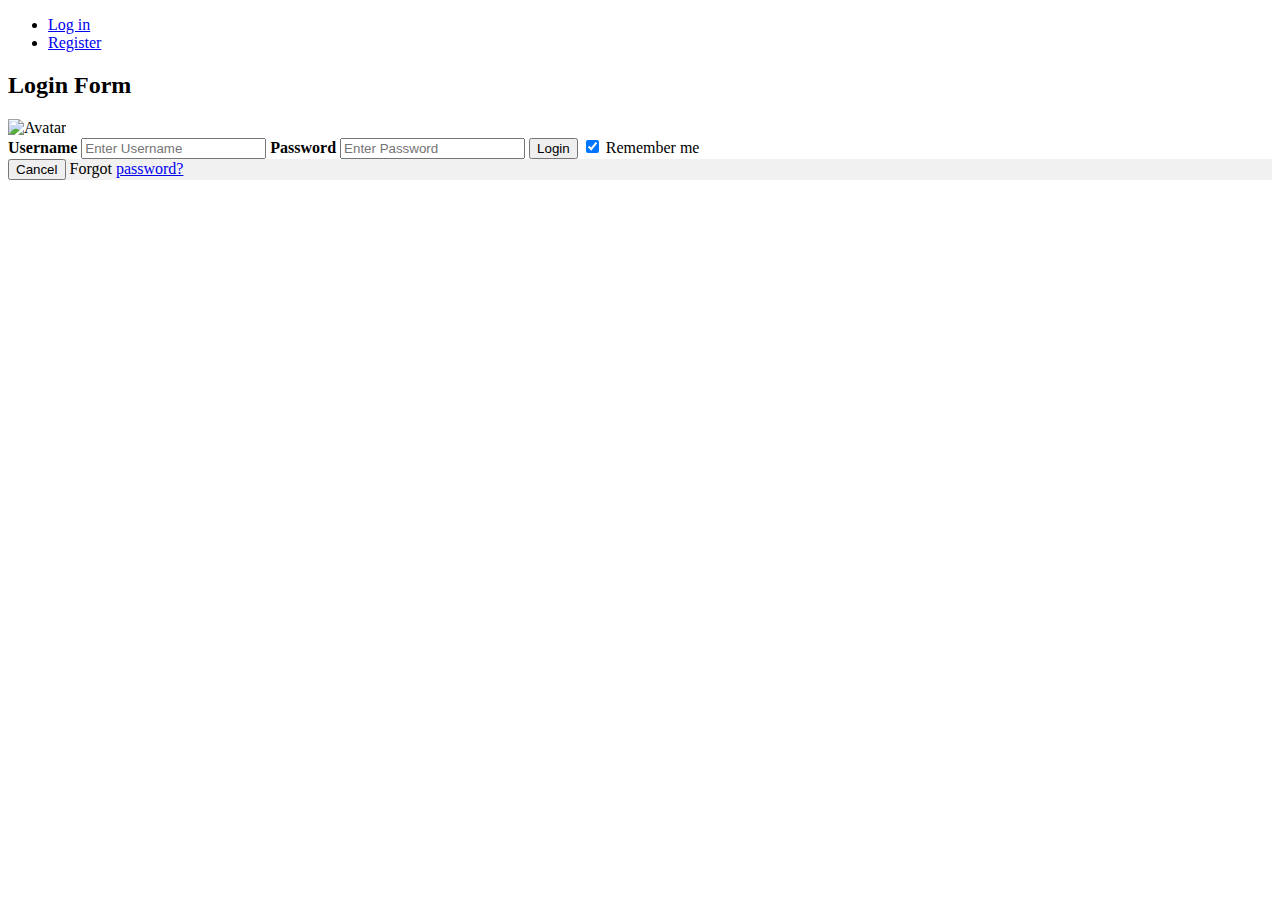
==== Login.html @ 72b4c720 "Create Login.html" ====
<!DOCTYPE html>
<html>
<head>
  <link rel="stylesheet" href="index.css">
</head>
<body>

<ul>
  <li><a class="active" href="#home">Log in</a></li>
  <li><a href="#news">Register</a></li>
 
</ul>
<h2>Login Form</h2>

<form action="/action_page.php" method="post">
  <div class="imgcontainer">
    <img src="img_avatar2.png" alt="Avatar" class="avatar">
  </div>

  <div class="container">
    <label for="uname"><b>Username</b></label>
    <input type="text" placeholder="Enter Username" name="uname" required>

    <label for="psw"><b>Password</b></label>
    <input type="password" placeholder="Enter Password" name="psw" required>
        
    <button type="submit">Login</button>
    <label>
      <input type="checkbox" checked="checked" name="remember"> Remember me
    </label>
  </div>

  <div class="container" style="background-color:#f1f1f1">
    <button type="button" class="cancelbtn">Cancel</button>
    <span class="psw">Forgot <a href="#">password?</a></span>
  </div>
</form>

</body>
</html>
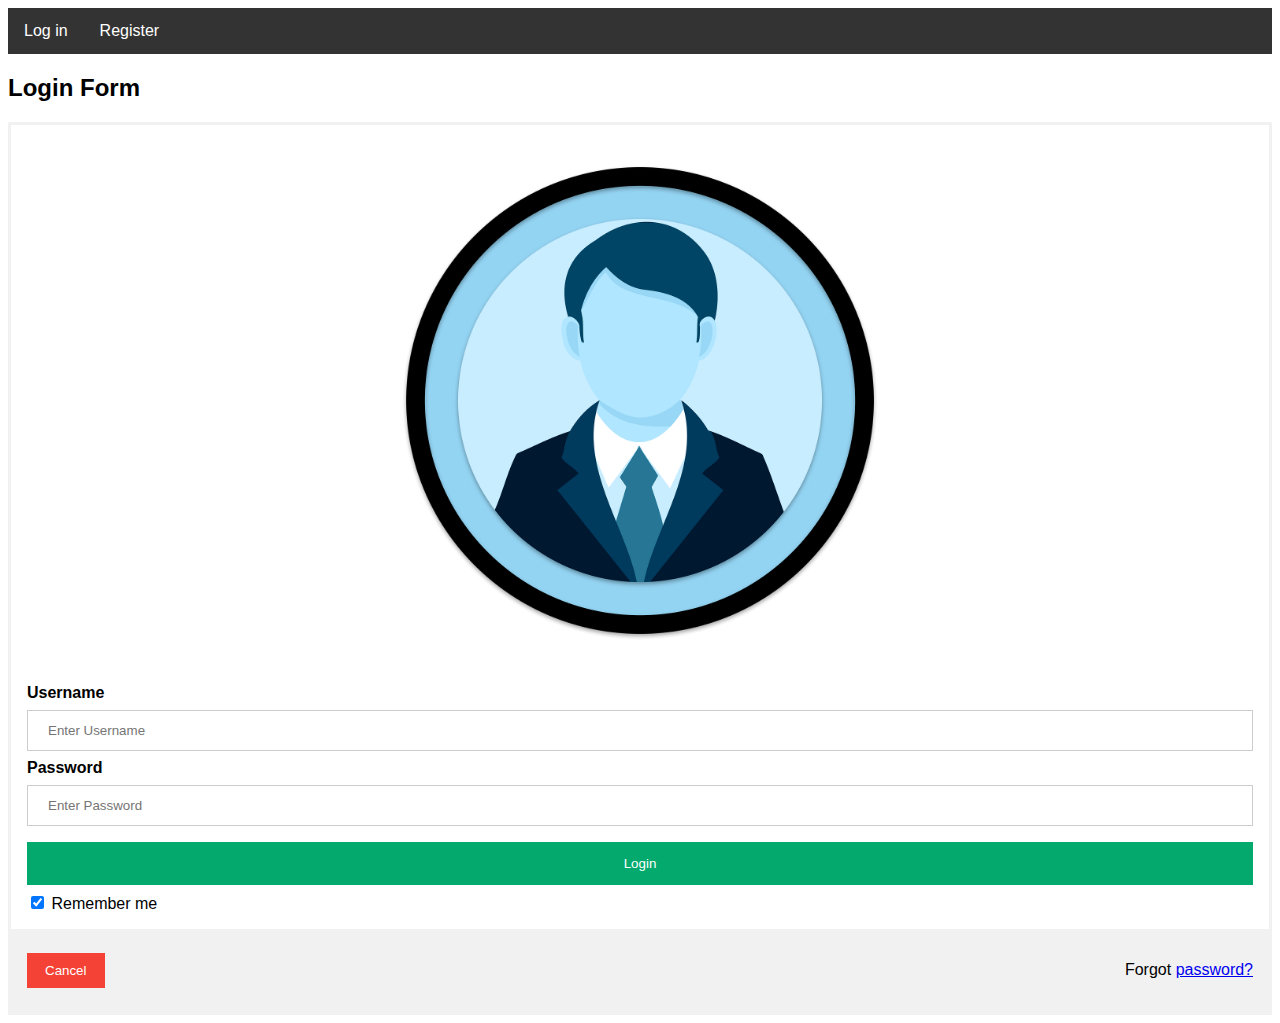
==== commit ffd5b71c: "Update Login.html" ====
--- a/Login.html
+++ b/Login.html
@@ -14,7 +14,7 @@
 
 <form action="/action_page.php" method="post">
   <div class="imgcontainer">
-    <img src="img_avatar2.png" alt="Avatar" class="avatar">
+    <img src="user.png" alt="Avatar" class="avatar">
   </div>
 
   <div class="container">
--- a/index.css
+++ b/index.css
@@ -0,0 +1,82 @@
+ul {
+  list-style-type: none;
+  margin: 0;
+  padding: 0;
+  overflow: hidden;
+  background-color: #333;
+}
+
+li {
+  float: left;
+}
+
+li a {
+  display: block;
+  color: white;
+  text-align: center;
+  padding: 14px 16px;
+  text-decoration: none;
+}
+
+li a:hover {
+  background-color: #111;
+}
+body {font-family: Arial, Helvetica, sans-serif;}
+form {border: 3px solid #f1f1f1;}
+
+input[type=text], input[type=password] {
+  width: 100%;
+  padding: 12px 20px;
+  margin: 8px 0;
+  display: inline-block;
+  border: 1px solid #ccc;
+  box-sizing: border-box;
+}
+
+button {
+  background-color: #04AA6D;
+  color: white;
+  padding: 14px 20px;
+  margin: 8px 0;
+  border: none;
+  cursor: pointer;
+  width: 100%;
+}
+
+button:hover {
+  opacity: 0.8;
+}
+
+.cancelbtn {
+  width: auto;
+  padding: 10px 18px;
+  background-color: #f44336;
+}
+.imgcontainer {
+  text-align: center;
+  margin: 24px 0 12px 0;
+}
+
+img.avatar {
+  width: 40%;
+  border-radius: 50%;
+}
+
+.container {
+  padding: 16px;
+}
+
+span.psw {
+  float: right;
+  padding-top: 16px;
+}
+
+/* Change styles for span and cancel button on extra small screens */
+@media screen and (max-width: 300px) {
+  span.psw {
+     display: block;
+     float: none;
+  }
+  .cancelbtn {
+     width: 100%;
+  }
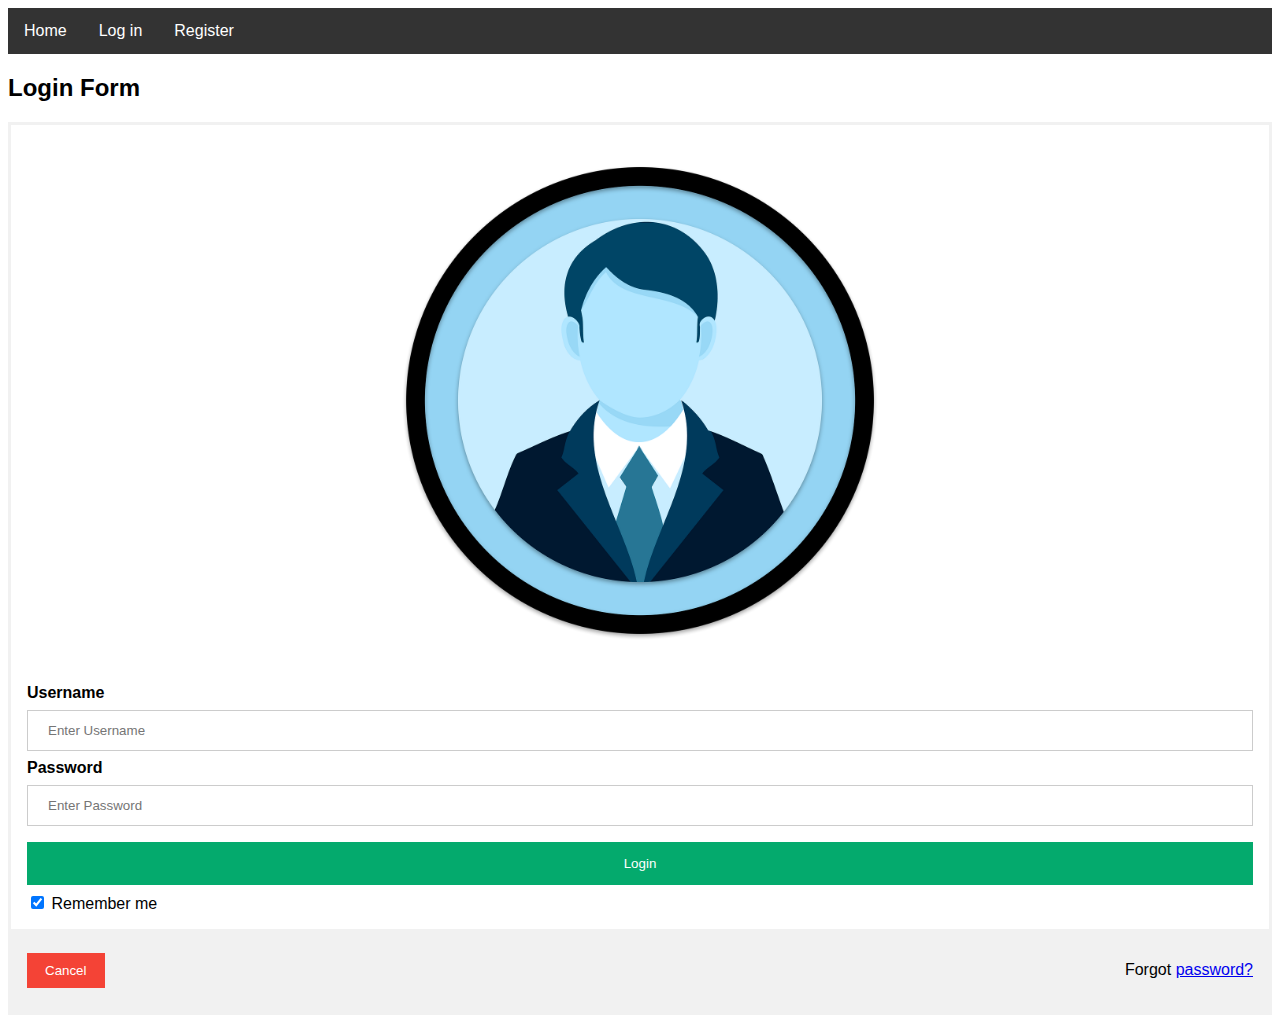
==== commit 4ff44f41: "Update Login.html" ====
--- a/Login.html
+++ b/Login.html
@@ -6,8 +6,9 @@
 <body>
 
 <ul>
-  <li><a class="active" href="#home">Log in</a></li>
-  <li><a href="#news">Register</a></li>
+  <li><a class="active" href="index.html">Home</a></li>
+  <li><a class="active" href="Login.html">Log in</a></li>
+  <li><a href="register.html">Register</a></li>
  
 </ul>
 <h2>Login Form</h2>
